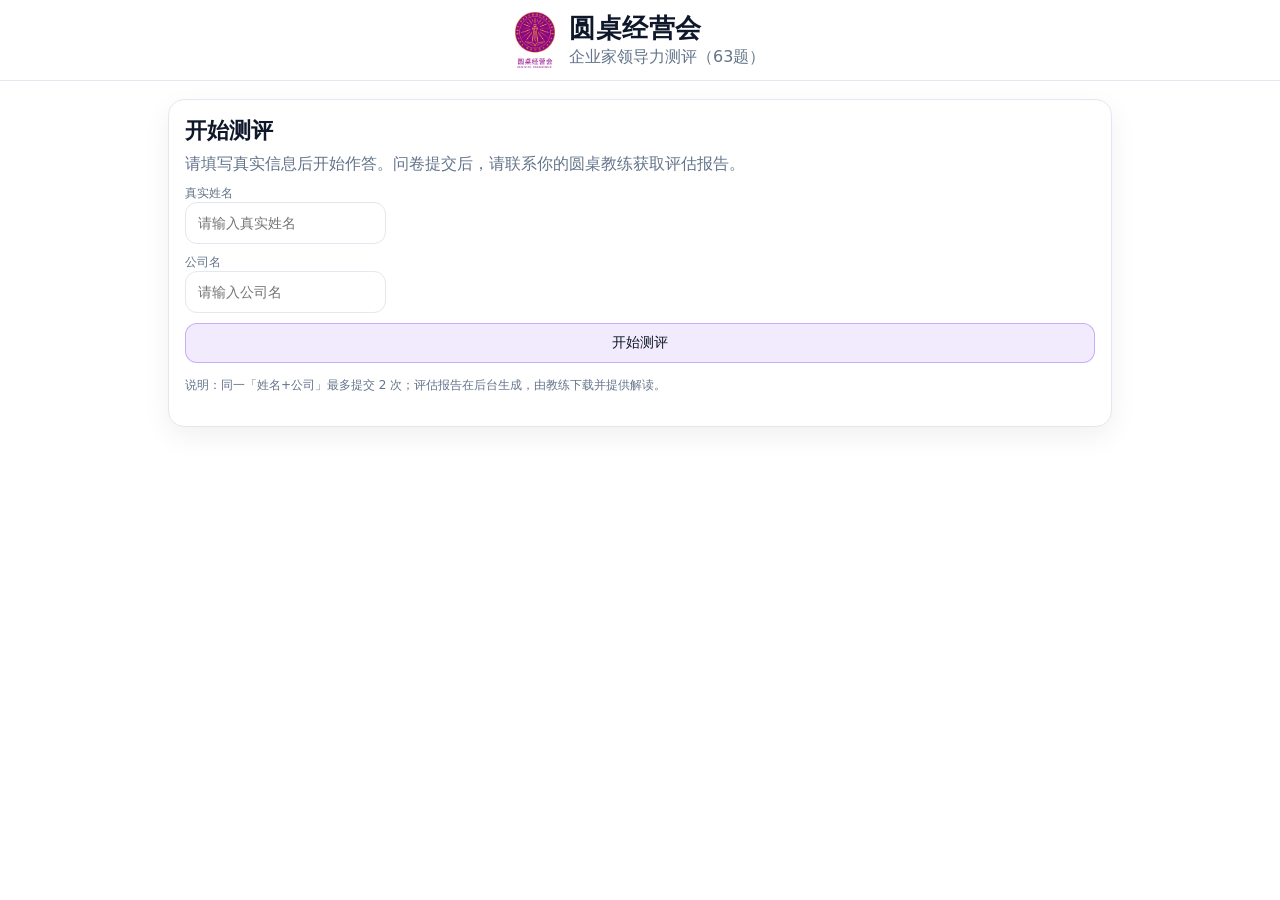
==== frontend/index.html @ 7ddb70e7 "chore: initialize survey repository" ====
<!doctype html>
<html lang="zh-CN">
<head>
  <meta charset="utf-8" />
  <meta name="viewport" content="width=device-width, initial-scale=1" />
  <title>圆桌经营会｜开始测评</title>
  <link rel="stylesheet" href="./styles.css" />
  <script defer src="./config.js"></script>
  <script defer>
    function norm(s){ return (s||"").trim(); }
    window.addEventListener("DOMContentLoaded", ()=>{
      const nameEl = document.getElementById("name");
      const companyEl = document.getElementById("company");
      const errEl = document.getElementById("err");
      const btn = document.getElementById("startBtn");

      btn.addEventListener("click", ()=>{
        errEl.textContent = "";
        const name = norm(nameEl.value);
        const company = norm(companyEl.value);
        if(!name || !company){
          errEl.textContent = "请填写真实姓名与公司名。";
          return;
        }
        sessionStorage.setItem("rt_name", name);
        sessionStorage.setItem("rt_company", company);
        window.location.href = "./survey.html";
      });
    });
  </script>
</head>
<body>
  <header class="topbar">
    <div class="brand">
      <div class="brand-left"></div>

      <div class="brand-center">
        <div class="brand-block">
          <img class="logo" src="./assets/logo.png" alt="圆桌经营会" />
          <div class="brand-text">
            <div class="brand-title">圆桌经营会</div>
            <div class="brand-sub">企业家领导力测评（63题）</div>
          </div>
        </div>
      </div>

      <div class="brand-right"></div>
    </div>
  </header>

  <main class="container">
    <section class="card">
      <h1 class="h1">开始测评</h1>
      <div class="muted">请填写真实信息后开始作答。问卷提交后，请联系你的圆桌教练获取评估报告。</div>

      <div class="form">
        <div>
          <div class="label">真实姓名</div>
          <input id="name" class="input" placeholder="请输入真实姓名" />
        </div>
        <div>
          <div class="label">公司名</div>
          <input id="company" class="input" placeholder="请输入公司名" />
        </div>
      </div>

      <div class="toolbar mt">
        <button id="startBtn" class="btn primary" style="width:100%">开始测评</button>
      </div>

      <div class="muted small mt">说明：同一「姓名+公司」最多提交 2 次；评估报告在后台生成，由教练下载并提供解读。</div>
      <div id="err" class="err"></div>
    </section>
  </main>
</body>
</html>
---- frontend/styles.css ----
*{box-sizing:border-box}

:root{
  --text:#0f172a;
  --muted:#64748b;
  --border:#e2e8f0;
  --primary:#7c3aed;
  --primary2:#a78bfa;
  --danger:#dc2626;
}

html,body{
  margin:0;
  padding:0;
  font-family:ui-sans-serif,system-ui,-apple-system,"Segoe UI",Roboto,"PingFang SC","Microsoft YaHei",Arial;
  color:var(--text);
  background:#fff;
}

.container{max-width:980px;margin:0 auto;padding:18px}

.topbar{
  position:sticky;
  top:0;
  background:#fff;
  border-bottom:1px solid var(--border);
  z-index:20;
}

/* ===== 顶栏：左右占位 + 中间居中块 ===== */
.brand{
  max-width:980px;
  margin:0 auto;
  padding:12px 18px;
  display:grid;
  grid-template-columns: 1fr auto 1fr; /* 左占位 / 中间居中 / 右信息 */
  align-items:center;
  gap:12px;
}

/* 左侧占位：不放内容也行（用于保持中间块真正居中） */
.brand-left{
  display:flex;
  align-items:center;
  min-height:56px;
}

/* 中间：logo + 标题块 */
.brand-center{
  display:flex;
  align-items:center;
  justify-content:center;
}

.brand-block{
  display:inline-flex;
  align-items:center;
  gap:14px;
}

/* logo 放大 */
.logo{
  height:56px;
  width:auto;
  display:block;
}

/* 标题文字 */
.brand-text{
  display:flex;
  flex-direction:column;
  gap:4px;
  line-height:1.15;
}

.brand-title{
  font-weight:900;
  letter-spacing:.5px;
  font-size:26px; /* 比之前更像你图里的“醒目标题” */
}

.brand-sub{
  font-size:16px;
  color:var(--muted);
}

/* 右侧姓名公司 */
.brand-right{
  text-align:right;
  white-space:nowrap;
}
.muted{color:var(--muted)}
.small{font-size:12px}

.card{
  border:1px solid var(--border);
  border-radius:16px;
  background:#fff;
  padding:16px;
  box-shadow:0 10px 28px rgba(2,6,23,.06);
}

.h1{margin:0 0 8px;font-size:22px}
.p{margin:0 0 12px;line-height:1.6}
.mt{margin-top:14px}

.form{display:grid;grid-template-columns:1fr;gap:10px;margin-top:10px}
.label{font-size:12px;color:var(--muted)}
.input{padding:12px 12px;border-radius:12px;border:1px solid var(--border);font-size:14px}
.input:focus{outline:2px solid rgba(124,58,237,.18);border-color:rgba(124,58,237,.5)}

.btn{
  display:inline-flex;
  align-items:center;
  justify-content:center;
  gap:8px;
  border:1px solid var(--border);
  background:#fff;
  color:var(--text);
  padding:10px 12px;
  border-radius:12px;
  cursor:pointer;
  text-decoration:none;
  font-size:14px
}
.btn:hover{background:#fafafa}
.btn.primary{border-color:rgba(124,58,237,.35);background:rgba(124,58,237,.1)}
.btn.primary:hover{background:rgba(124,58,237,.14)}
.btn.ghost{border-color:transparent;background:transparent;color:var(--muted)}
.btn.ghost:hover{background:#f8fafc;color:var(--text)}

.err{color:var(--danger);font-size:12px;min-height:16px;white-space:pre-wrap}

.row{display:flex;gap:12px;align-items:center}
.space{justify-content:space-between}

.progressBox{min-width:220px}
.progress{height:10px;border:1px solid var(--border);border-radius:999px;overflow:hidden;background:#f1f5f9;margin-top:6px}
.progressBar{height:100%;width:0%;background:linear-gradient(90deg,var(--primary),var(--primary2))}

.toolbar{display:flex;gap:10px;flex-wrap:wrap;margin-top:10px}
.pager-bottom{justify-content:flex-start;gap:10px}

.qList{display:flex;flex-direction:column;gap:10px;margin-top:12px}
.q{border:1px solid var(--border);border-radius:14px;padding:12px;background:#fff}
.qHead{display:flex;justify-content:space-between;gap:12px;align-items:flex-start}
.qTitle{font-weight:650;line-height:1.4}

/* 隐藏题目右上角子标题（维度/子项标签） */
.qMeta{display:none !important;}

/* ✅ 9档评分：桌面端 9 列（保持一行） */
.scale{
  display:grid;
  grid-template-columns:repeat(9, 1fr);
  gap:8px;
  margin-top:10px;
}

.opt{
  border:1px solid var(--border);
  border-radius:12px;
  padding:10px 6px; /* ✅ 更适配9列 */
  display:flex;
  flex-direction:column;
  align-items:center;
  justify-content:center;
  gap:2px;
  color:var(--muted);
  cursor:pointer;
  user-select:none;
}
.opt input{display:none}
.opt.active{border-color:rgba(124,58,237,.45);background:rgba(124,58,237,.08);color:var(--text)}

.center{text-align:center}

/* ===== 关键优化：数字高度统一 + 与“5”对齐（桌面/移动通用） ===== */

/* 数字容器（第1个div）固定高度，数字贴底对齐 */
.opt > div:first-child{
  height:22px;
  display:flex;
  align-items:flex-end;
  justify-content:center;
}

/* 数字样式统一（字号与“5”一致） */
.opt b{
  font-size:14px;
  line-height:1;
  font-weight:700;
}

/* 文本容器（第2个div）固定高度：有字/没字都占同样空间 */
.opt > div:nth-child(2){
  height:26px;
  display:flex;
  align-items:flex-start;
  justify-content:center;
  text-align:center;
}

/* 文本字号 */
.opt .small{
  font-size:11px;
  line-height:1.1;
}

/* 移动端：logo稍微缩一点，避免顶栏太高 */
@media (max-width:720px){
  .row.space{flex-direction:column;align-items:flex-start}
  .progressBox{width:100%}
  .logo{height:46px}
  .brand-title{font-size:22px}
  .brand-sub{font-size:14px}

  /* ✅ 移动端也保持 9 列一行（需要用户横向滚动时也能看出从低到高） */
  .scale{
    grid-template-columns:repeat(9, minmax(44px, 1fr));
    gap:6px;
    overflow-x:auto;
    -webkit-overflow-scrolling:touch;
    padding-bottom:6px;
  }
  /* 滚动条不显眼（可选） */
  .scale::-webkit-scrollbar{height:6px}
  .scale::-webkit-scrollbar-thumb{background:#e5e7eb;border-radius:999px}

  /* 手机端更紧凑一些，但仍保证“数字与5一致” */
  .opt{padding:10px 6px}
  .opt > div:first-child{height:20px}
  .opt b{font-size:13px}
  .opt > div:nth-child(2){height:24px}
  .opt .small{font-size:10px}
}
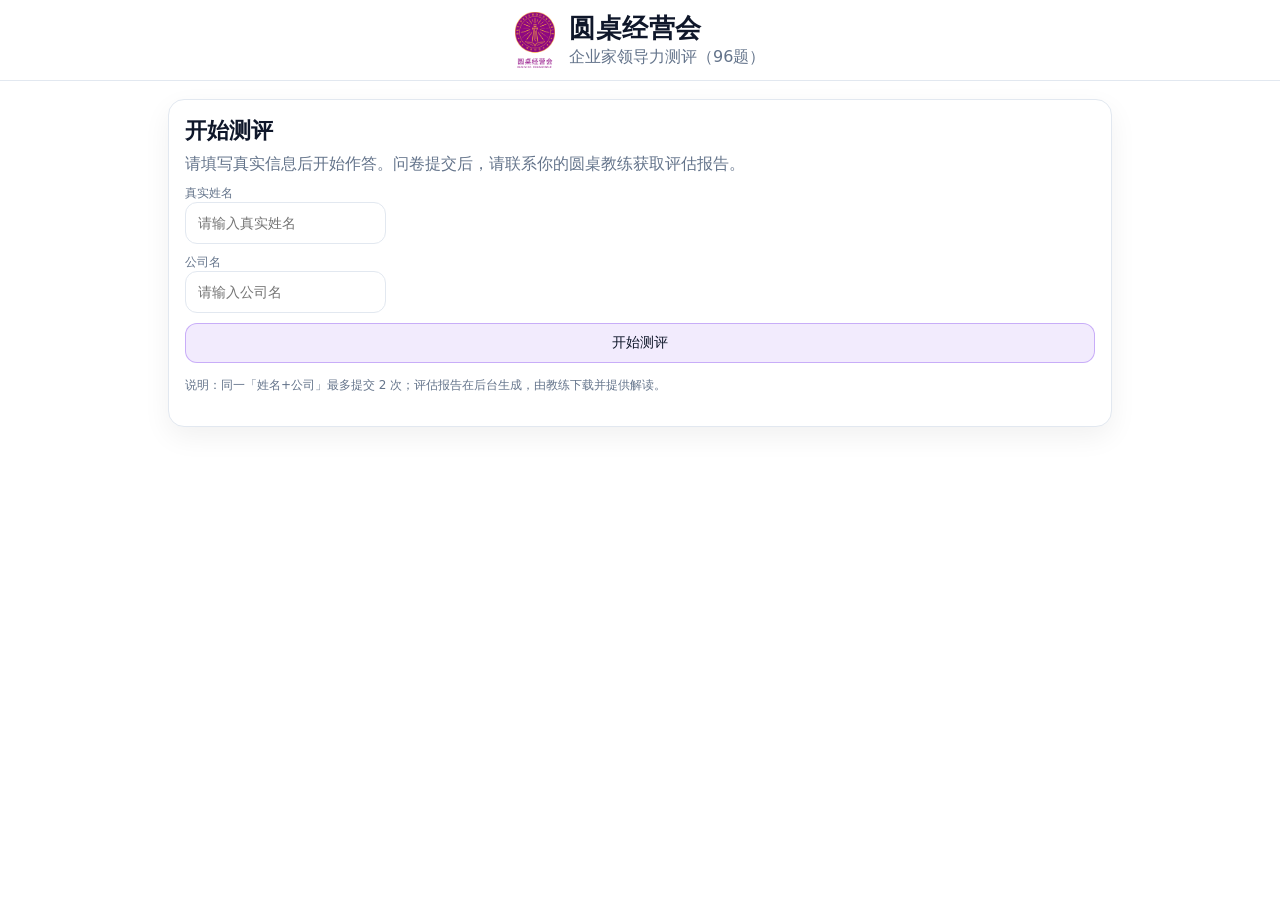
==== commit 3b095dac: "feat: upgrade survey to 96-question leadership model" ====
--- a/frontend/index.html
+++ b/frontend/index.html
@@ -39,7 +39,7 @@
           <img class="logo" src="./assets/logo.png" alt="圆桌经营会" />
           <div class="brand-text">
             <div class="brand-title">圆桌经营会</div>
-            <div class="brand-sub">企业家领导力测评（63题）</div>
+            <div class="brand-sub">企业家领导力测评（96题）</div>
           </div>
         </div>
       </div>
